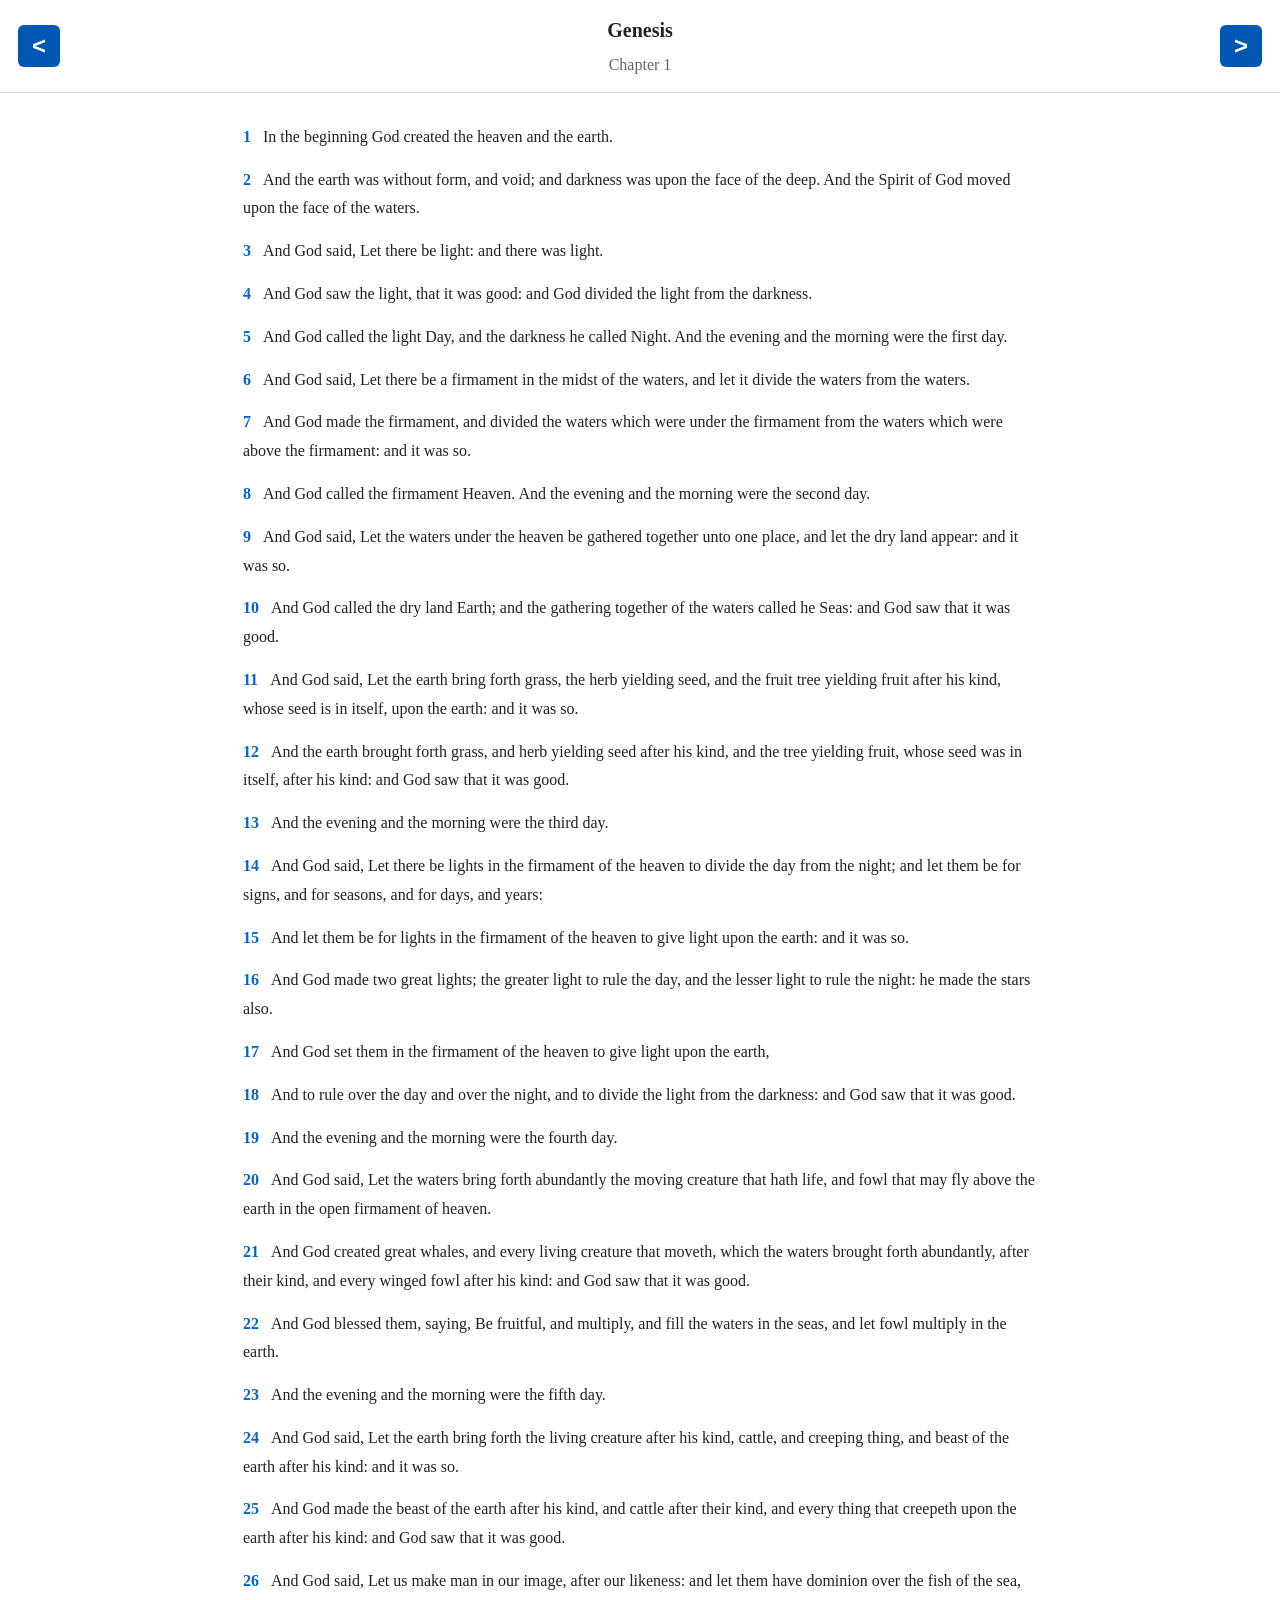
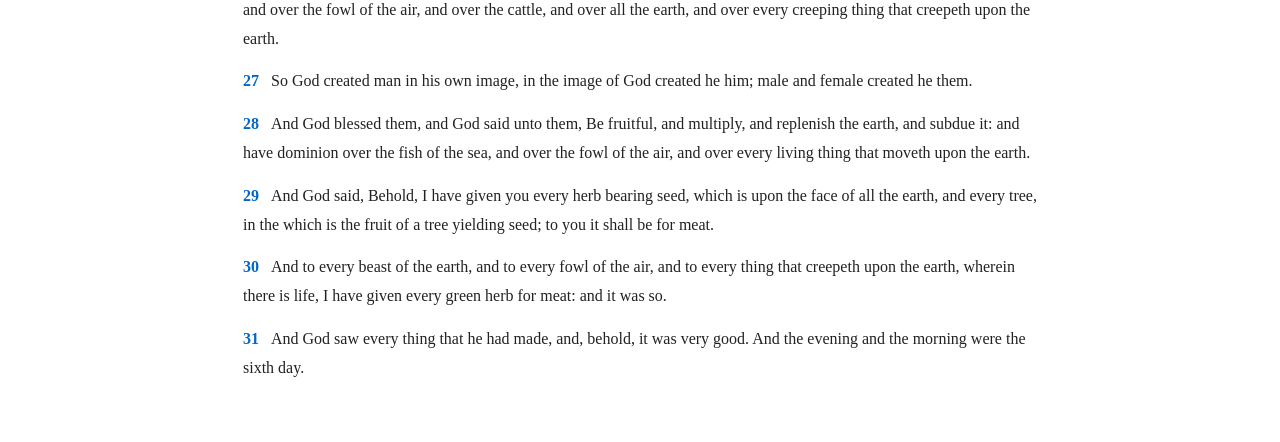
==== reader.html @ fa147588 "Initial KJV Bible PWA version" ====
<!DOCTYPE html>
<html lang="en">
<head>
    <meta charset="UTF-8">
    <meta name="viewport" content="width=device-width, initial-scale=1.0">
    <title>King James Bible</title>

    <link rel="stylesheet" href="css/reader.css">
    <link rel="manifest" href="manifest.json">
</head>

<body>

    <!-- Header Navigation -->
    <header class="reader-header">

        <button id="prevChapter" class="nav-btn">&lt;</button>

        <div class="chapter-info">

            <span id="bookName">Genesis</span>

            <span id="chapterNumber">1</span>

        </div>

        <button id="nextChapter" class="nav-btn">&gt;</button>

    </header>

    <!-- Bible Chapter -->
    <main>

        <div id="chapterContainer">

            <!-- Verses will be inserted here -->

        </div>

    </main>

    <script src="js/bible.js"></script>
    <script src="js/reader.js"></script>
    <script>

if ("serviceWorker" in navigator) {

    navigator.serviceWorker.register(
        "service-worker.js"
    );

}

</script>

</body>
</html>
---- css/reader.css ----
/* ==========================================
   RESET
========================================== */

* {
    margin: 0;
    padding: 0;
    box-sizing: border-box;
}

/* ==========================================
   BODY
========================================== */

body {
    font-family: Georgia, "Times New Roman", serif;
    background: #ffffff;
    color: #222222;
    line-height: 1.8;
}

/* ==========================================
   HEADER
========================================== */

.reader-header {
    position: sticky;
    top: 0;

    display: flex;
    justify-content: space-between;
    align-items: center;

    background: #ffffff;
    border-bottom: 1px solid #dddddd;

    padding: 12px 18px;

    z-index: 100;
}

/* ==========================================
   NAVIGATION BUTTONS
========================================== */

.nav-btn {

    width: 42px;
    height: 42px;

    border: none;
    border-radius: 6px;

    background: #0056b3;
    color: white;

    font-size: 24px;
    font-weight: bold;

    cursor: pointer;

    transition: background 0.2s;

}

.nav-btn:hover {

    background: #003f87;

}

/* ==========================================
   BOOK & CHAPTER
========================================== */

.chapter-info {

    text-align: center;

}

#bookName {

    display: block;

    font-size: 1.25rem;

    font-weight: bold;

}

#chapterNumber {

    display: block;

    margin-top: 3px;

    font-size: 1rem;

    color: #666666;

}

/* ==========================================
   READING AREA
========================================== */

main {

    max-width: 850px;

    margin: auto;

    padding: 25px 20px 50px;

}

/* ==========================================
   VERSES
========================================== */

.verse {

    padding: 5px 8px;

    margin-bottom: 4px;

    border-radius: 5px;

}

/* ==========================================
   VERSE NUMBER
========================================== */

.verse-number {

    color: #0066cc;

    font-weight: bold;

    cursor: pointer;

    user-select: none;

    margin-right: 8px;

}

/* ==========================================
   VERSE TEXT
========================================== */

.verse-text {

    color: #222222;

}

/* ==========================================
   HIGHLIGHTED VERSE
========================================== */

.verse.highlight {

    background: #fff59d;

}

/* ==========================================
   MOBILE
========================================== */

@media (max-width: 600px) {

    body {

        font-size: 18px;

    }

    .reader-header {

        padding: 10px 12px;

    }

    .nav-btn {

        width: 38px;

        height: 38px;

        font-size: 22px;

    }

    #bookName {

        font-size: 1.1rem;

    }

    #chapterNumber {

        font-size: 0.95rem;

    }

    main {

        padding: 20px 15px 40px;

    }

}
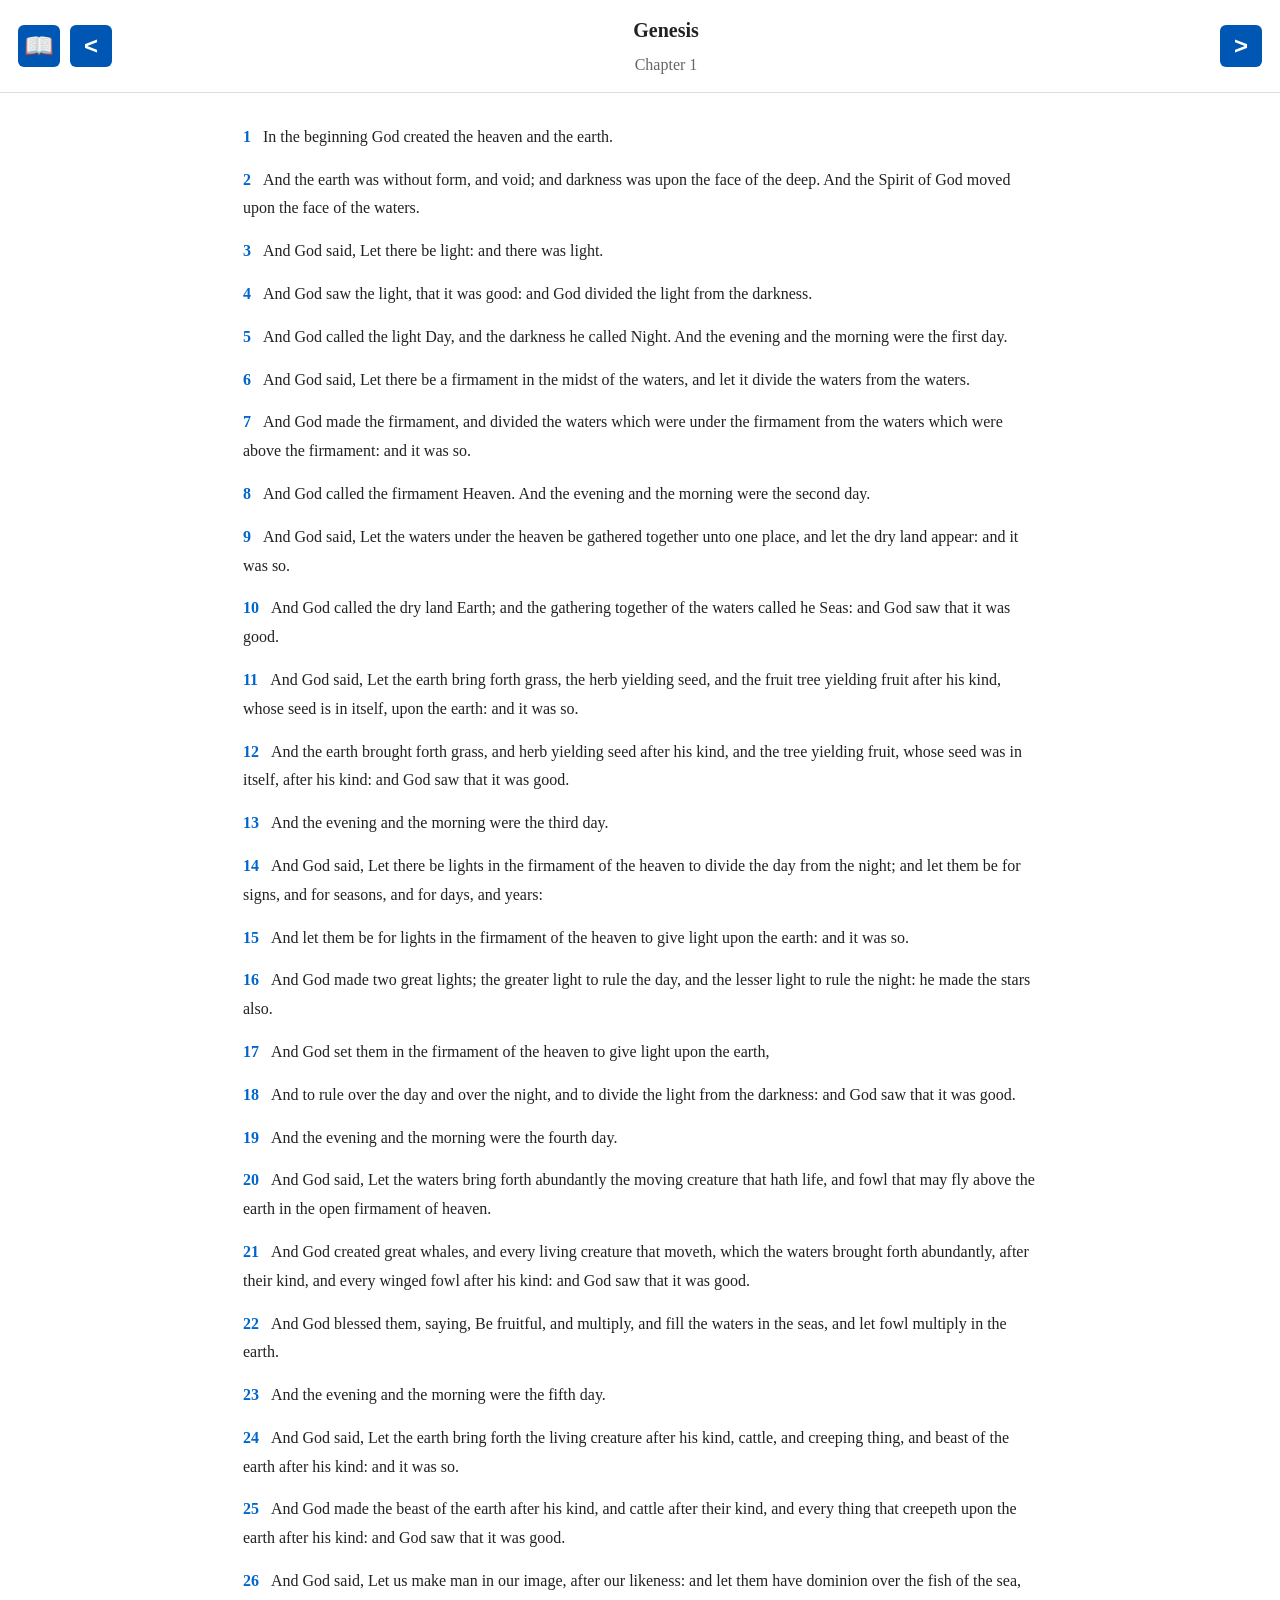
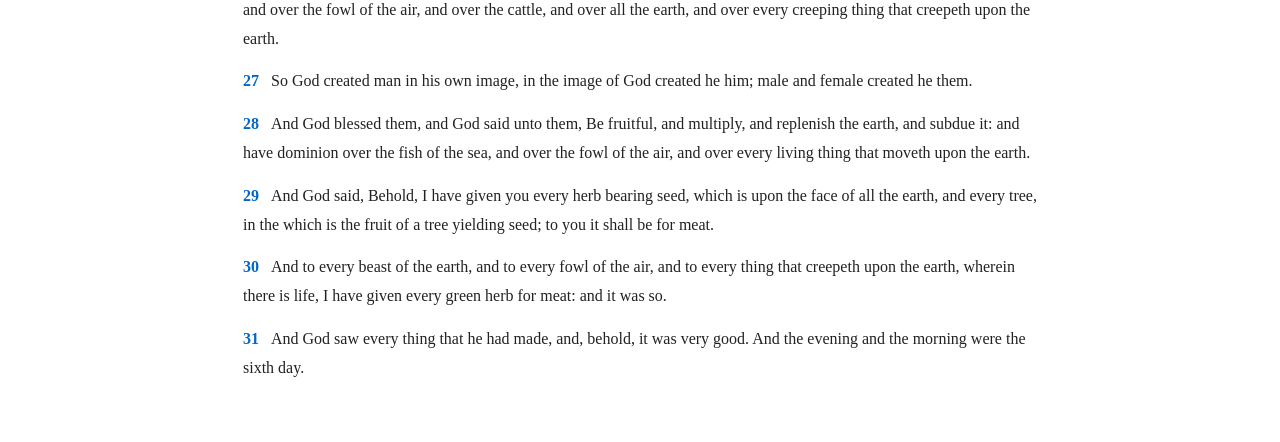
==== commit f3ff9e5f: "Improve offline caching and add reader navigation button" ====
--- a/reader.html
+++ b/reader.html
@@ -14,6 +14,8 @@
     <!-- Header Navigation -->
     <header class="reader-header">
 
+        <button id="homeBtn" class="nav-btn">📖</button>
+
         <button id="prevChapter" class="nav-btn">&lt;</button>
 
         <div class="chapter-info">
@@ -28,6 +30,7 @@
 
     </header>
 
+
     <!-- Bible Chapter -->
     <main>
 
@@ -39,19 +42,32 @@
 
     </main>
 
+
     <script src="js/bible.js"></script>
     <script src="js/reader.js"></script>
+
+
     <script>
 
-if ("serviceWorker" in navigator) {
+    // Service Worker Registration
+    if ("serviceWorker" in navigator) {
 
-    navigator.serviceWorker.register(
-        "service-worker.js"
-    );
+        navigator.serviceWorker.register(
+            "service-worker.js"
+        );
 
-}
+    }
 
-</script>
+
+    // Return to Book List
+    document.getElementById("homeBtn").addEventListener("click", () => {
+
+        window.location.href = "index.html";
+
+    });
+
+    </script>
+
 
 </body>
 </html>
--- a/css/reader.css
+++ b/css/reader.css
@@ -7,6 +7,7 @@
     padding: 0;
     box-sizing: border-box;
 }
+
 
 /* ==========================================
    BODY
@@ -19,17 +20,20 @@
     line-height: 1.8;
 }
 
+
 /* ==========================================
    HEADER
 ========================================== */
 
 .reader-header {
+
     position: sticky;
     top: 0;
 
     display: flex;
     justify-content: space-between;
     align-items: center;
+    gap: 10px;
 
     background: #ffffff;
     border-bottom: 1px solid #dddddd;
@@ -37,7 +41,9 @@
     padding: 12px 18px;
 
     z-index: 100;
-}
+
+}
+
 
 /* ==========================================
    NAVIGATION BUTTONS
@@ -48,6 +54,8 @@
     width: 42px;
     height: 42px;
 
+    flex-shrink: 0;
+
     border: none;
     border-radius: 6px;
 
@@ -63,21 +71,28 @@
 
 }
 
+
 .nav-btn:hover {
 
     background: #003f87;
 
 }
 
+
 /* ==========================================
    BOOK & CHAPTER
 ========================================== */
 
 .chapter-info {
 
+    flex: 1;
+
     text-align: center;
 
-}
+    overflow: hidden;
+
+}
+
 
 #bookName {
 
@@ -87,7 +102,14 @@
 
     font-weight: bold;
 
-}
+    white-space: nowrap;
+
+    overflow: hidden;
+
+    text-overflow: ellipsis;
+
+}
+
 
 #chapterNumber {
 
@@ -101,6 +123,7 @@
 
 }
 
+
 /* ==========================================
    READING AREA
 ========================================== */
@@ -115,6 +138,7 @@
 
 }
 
+
 /* ==========================================
    VERSES
 ========================================== */
@@ -129,6 +153,7 @@
 
 }
 
+
 /* ==========================================
    VERSE NUMBER
 ========================================== */
@@ -147,6 +172,7 @@
 
 }
 
+
 /* ==========================================
    VERSE TEXT
 ========================================== */
@@ -157,6 +183,7 @@
 
 }
 
+
 /* ==========================================
    HIGHLIGHTED VERSE
 ========================================== */
@@ -167,45 +194,54 @@
 
 }
 
+
 /* ==========================================
    MOBILE
 ========================================== */
 
 @media (max-width: 600px) {
 
+
     body {
 
         font-size: 18px;
 
     }
 
+
     .reader-header {
 
-        padding: 10px 12px;
-
-    }
+        padding: 10px 8px;
+
+        gap: 6px;
+
+    }
+
 
     .nav-btn {
 
-        width: 38px;
-
-        height: 38px;
-
-        font-size: 22px;
-
-    }
+        width: 36px;
+
+        height: 36px;
+
+        font-size: 20px;
+
+    }
+
 
     #bookName {
 
-        font-size: 1.1rem;
-
-    }
+        font-size: 1.05rem;
+
+    }
+
 
     #chapterNumber {
 
-        font-size: 0.95rem;
-
-    }
+        font-size: 0.9rem;
+
+    }
+
 
     main {
 
@@ -213,4 +249,5 @@
 
     }
 
+
 }
